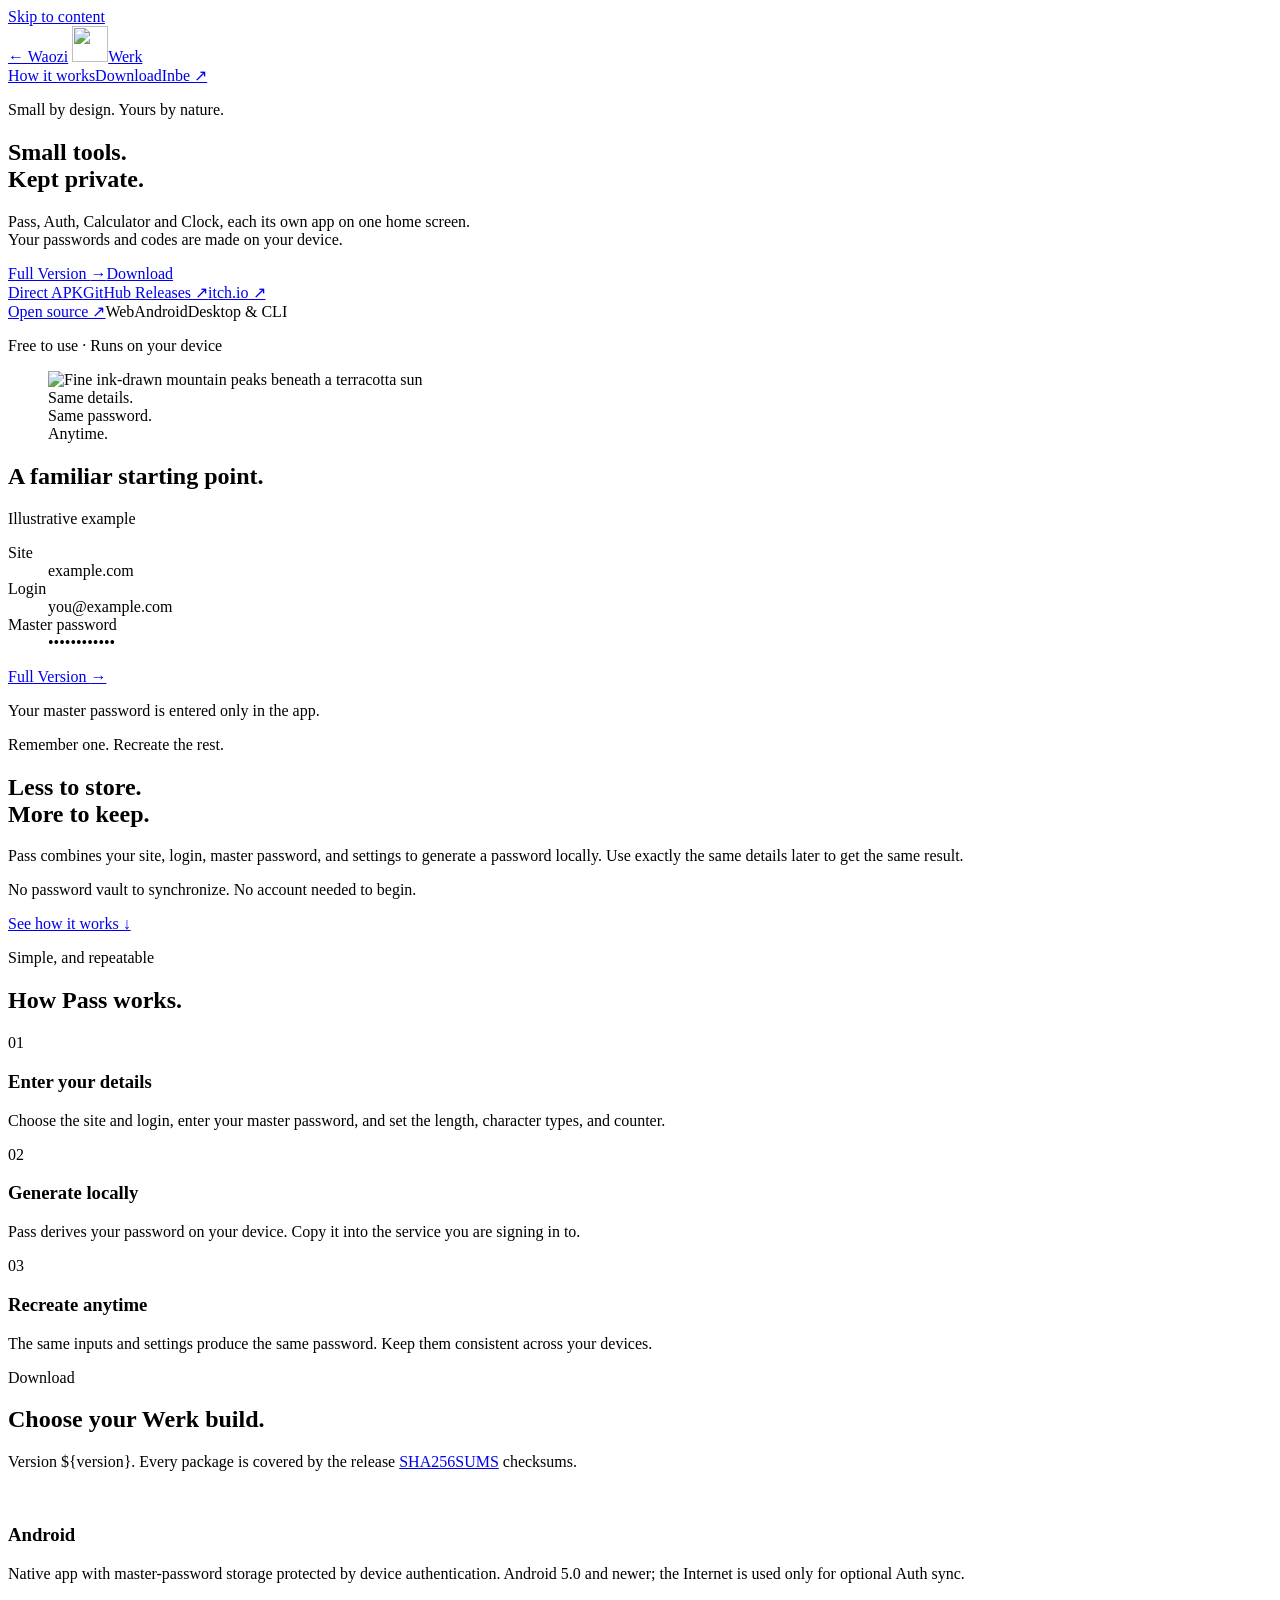
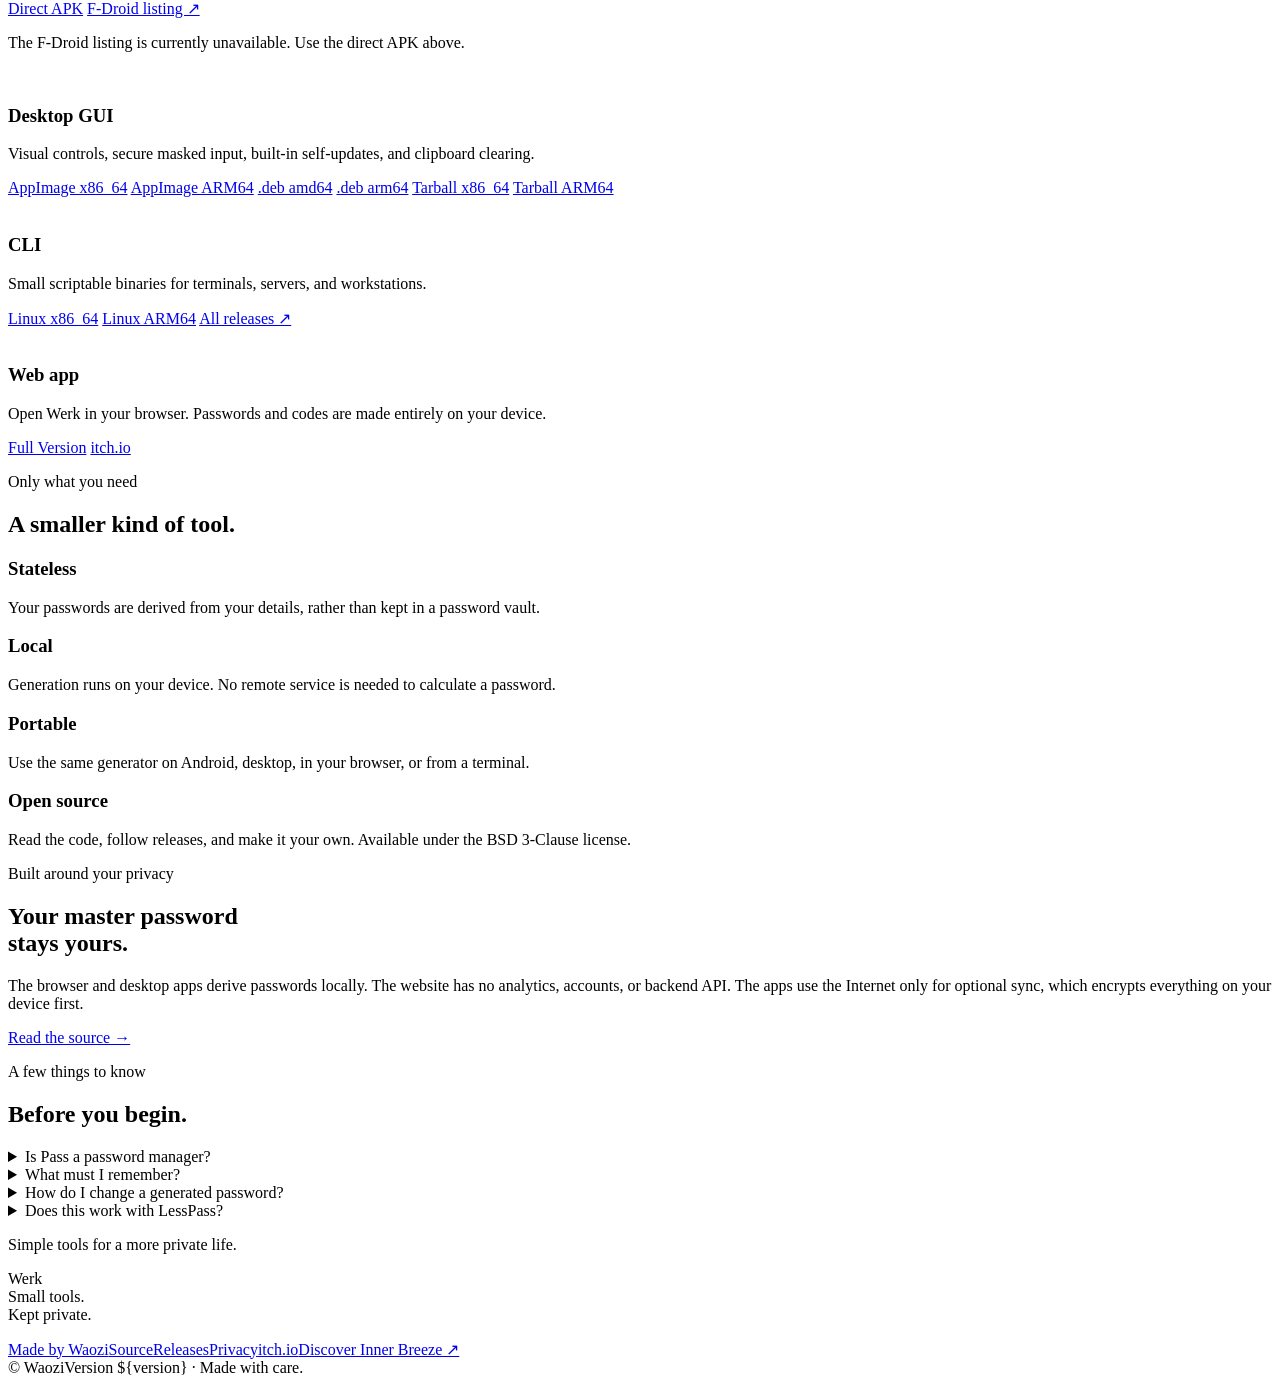
==== web/site/index.html @ 4ecabd56 "Rename Werkzeug to Werk The app, its window and launcher, packages, release files, website, store li" ====
<!doctype html>
<html lang="en">
<head>
  <meta charset="utf-8">
  <meta name="viewport" content="width=device-width,initial-scale=1">
  <title>Werk — Small private tools</title>
  <meta name="description" content="Small private tools in one app: Pass recreates your passwords without a vault, Auth shows your two-factor codes, and Calculator and Clock cover the rest. Free, open source, and available for web, Android, and desktop.">
  <link rel="canonical" href="https://pass.waozi.xyz/">
  <meta property="og:type" content="website">
  <meta property="og:url" content="https://pass.waozi.xyz/">
  <meta property="og:site_name" content="Werk">
  <meta property="og:title" content="Werk — Small private tools">
  <meta property="og:description" content="Passwords, two-factor codes, a calculator and a clock. Small private tools that run on your device.">
  <meta property="og:image" content="https://pass.waozi.xyz/images/social.png">
  <meta property="og:image:width" content="1536">
  <meta property="og:image:height" content="1024">
  <meta property="og:image:alt" content="Werk purple asterisk and keyhole logo.">
  <meta name="twitter:card" content="summary_large_image">
  <meta name="twitter:title" content="Werk — Small private tools">
  <meta name="twitter:description" content="Passwords, two-factor codes, a calculator and a clock, on your device.">
  <meta name="twitter:image" content="https://pass.waozi.xyz/images/social.png">
  <meta name="theme-color" content="#f7f3eb">
  <link rel="manifest" href="/manifest.webmanifest">
  <link rel="icon" type="image/png" sizes="32x32" href="/icons/favicon-32.png">
  <link rel="apple-touch-icon" href="/icons/apple-touch-icon.png">
  <link rel="stylesheet" href="/styles.css">
</head>
<body>
  <a class="skip-link" href="#main-content">Skip to content</a>
  <header class="site-header">
    <a class="site-return" href="https://waozi.xyz/#apps">← Waozi</a>
    <a class="brand" href="/" aria-label="Werk home"><img class="pass-logo" src="/icons/icon-192.png" width="36" height="36" alt="">Werk</a>
    <nav class="site-nav" aria-label="Main navigation"><a href="#how-it-works">How it works</a><a href="#downloads">Download</a><a href="https://inbe.waozi.xyz">Inbe ↗</a></nav>
  </header>
  <main class="container" id="main-content">
    <section class="hero" aria-labelledby="hero-title">
      <div class="hero-copy">
        <p class="eyebrow">Small by design. Yours by nature.</p>
        <h1 id="hero-title">Small tools.<br>Kept private.</h1>
        <p class="hero-lede">Pass, Auth, Calculator and Clock, each its own app on one home screen.<br>Your passwords and codes are made on your device.</p>
        <div class="actions"><a class="button button-primary" href="/app/">Full Version <span aria-hidden="true">→</span></a><a class="button" href="#downloads">Download</a></div>
        <nav class="download-shortcuts" aria-label="Get Werk"><a class="text-link" href="/downloads/pass-android.apk">Direct APK</a><a class="text-link" href="https://github.com/waozixyz/werk/releases">GitHub Releases ↗</a><a class="text-link" href="https://waozi.itch.io/werk">itch.io ↗</a></nav>
        <div class="platforms"><a class="source" href="https://github.com/waozixyz/werk">Open source ↗</a><span>Web</span><span>Android</span><span>Desktop &amp; CLI</span></div>
        <p class="small-note">Free to use · Runs on your device</p>
      </div>
      <figure class="hero-art"><img src="/images/mountain.webp" width="1536" height="1024" alt="Fine ink-drawn mountain peaks beneath a terracotta sun" fetchpriority="high"><figcaption>Same details.<br>Same password.<br>Anytime.</figcaption></figure>
    </section>
    <section class="generator-intro" aria-labelledby="generator-title">
      <div class="generator-example">
        <div class="example-heading"><h2 id="generator-title">A familiar starting point.</h2><span>Illustrative example</span></div>
        <dl class="example-fields"><div><dt>Site</dt><dd>example.com</dd></div><div><dt>Login</dt><dd>you@example.com</dd></div><div><dt>Master password</dt><dd><span aria-label="Masked master password">••••••••••••</span></dd></div></dl>
        <a class="button button-primary" href="/app/?app=pass">Full Version <span aria-hidden="true">→</span></a>
        <p class="example-note">Your master password is entered only in the app.</p>
      </div>
      <div class="generator-aside"><p class="eyebrow">Remember one. Recreate the rest.</p><h2>Less to store.<br>More to keep.</h2><p>Pass combines your site, login, master password, and settings to generate a password locally. Use exactly the same details later to get the same result.</p><p>No password vault to synchronize. No account needed to begin.</p><a class="text-link" href="#how-it-works">See how it works ↓</a></div>
    </section>
    <section class="how-it-works section" id="how-it-works" aria-labelledby="how-title">
      <div class="section-heading"><p class="eyebrow">Simple, and repeatable</p><h2 id="how-title">How Pass works.</h2></div>
      <div class="three-columns"><article><p class="number">01</p><h3>Enter your details</h3><p>Choose the site and login, enter your master password, and set the length, character types, and counter.</p></article><article><p class="number">02</p><h3>Generate locally</h3><p>Pass derives your password on your device. Copy it into the service you are signing in to.</p></article><article><p class="number">03</p><h3>Recreate anytime</h3><p>The same inputs and settings produce the same password. Keep them consistent across your devices.</p></article></div>
    </section>
    <section class="downloads-section section" id="downloads" aria-labelledby="downloads-title">
      <div class="section-heading">
        <p class="section-eyebrow"><span class="dot"></span>Download</p>
        <h2 id="downloads-title">Choose your Werk build.</h2>
        <p>Version ${version}. Every package is covered by the release <a href="https://github.com/waozixyz/werk/releases/latest/download/SHA256SUMS">SHA256SUMS</a> checksums.</p>
      </div>
      <div class="downloads-board">
        <article class="download-platform">
          <div class="download-platform-icon"><img src="/icons/droid.png" alt=""></div>
          <div class="download-platform-body">
            <h3>Android</h3>
            <p>Native app with master-password storage protected by device authentication. Android 5.0 and newer; the Internet is used only for optional Auth sync.</p>
            <nav class="download-pills" aria-label="Android downloads">
              <a class="is-primary" href="/downloads/pass-android.apk">Direct APK</a>
              <a href="https://f-droid.org/packages/xyz.waozi.pass/">F-Droid listing ↗</a>
            </nav>
            <p class="distribution-note">The F-Droid listing is currently unavailable. Use the direct APK above.</p>
          </div>
        </article>
        <article class="download-platform">
          <div class="download-platform-icon"><img src="/icons/display.png" alt=""></div>
          <div class="download-platform-body">
            <h3>Desktop GUI</h3>
            <p>Visual controls, secure masked input, built-in self-updates, and clipboard clearing.</p>
            <nav class="download-pills" aria-label="Desktop downloads">
              <a class="is-primary" href="https://github.com/waozixyz/werk/releases/latest/download/werk-${version}-x86_64.AppImage">AppImage x86_64</a>
              <a href="https://github.com/waozixyz/werk/releases/latest/download/werk-${version}-aarch64.AppImage">AppImage ARM64</a>
              <a href="https://github.com/waozixyz/werk/releases/latest/download/werk_${version}_amd64.deb">.deb amd64</a>
              <a href="https://github.com/waozixyz/werk/releases/latest/download/werk_${version}_arm64.deb">.deb arm64</a>
              <a href="/downloads/pass-gui-linux-amd64.tar.gz">Tarball x86_64</a>
              <a href="/downloads/pass-gui-linux-arm64.tar.gz">Tarball ARM64</a>
            </nav>
          </div>
        </article>
        <article class="download-platform">
          <div class="download-platform-icon"><img src="/icons/cli.png" alt=""></div>
          <div class="download-platform-body">
            <h3>CLI</h3>
            <p>Small scriptable binaries for terminals, servers, and workstations.</p>
            <nav class="download-pills" aria-label="CLI downloads">
              <a class="is-primary" href="/downloads/pass-cli-linux-amd64.tar.gz">Linux x86_64</a>
              <a href="/downloads/pass-cli-linux-arm64.tar.gz">Linux ARM64</a>
              <a href="https://github.com/waozixyz/werk/releases">All releases ↗</a>
            </nav>
          </div>
        </article>
        <article class="download-platform">
          <div class="download-platform-icon"><img src="/icons/wasm.png" alt=""></div>
          <div class="download-platform-body">
            <h3>Web app</h3>
            <p>Open Werk in your browser. Passwords and codes are made entirely on your device.</p>
            <nav class="download-pills" aria-label="Web app links">
              <a class="is-primary" href="/app/">Full Version</a>
              <a href="https://waozi.itch.io/werk" target="_blank" rel="noopener">itch.io</a>
            </nav>
          </div>
        </article>
      </div>
    </section>

    <section class="features-section section" id="features" aria-labelledby="features-title">
      <div class="section-heading"><p class="eyebrow">Only what you need</p><h2 id="features-title">A smaller kind of tool.</h2></div>
      <div class="features-grid"><article><h3>Stateless</h3><p>Your passwords are derived from your details, rather than kept in a password vault.</p></article><article><h3>Local</h3><p>Generation runs on your device. No remote service is needed to calculate a password.</p></article><article><h3>Portable</h3><p>Use the same generator on Android, desktop, in your browser, or from a terminal.</p></article><article><h3>Open source</h3><p>Read the code, follow releases, and make it your own. Available under the BSD 3-Clause license.</p></article></div>
    </section>
    <section class="privacy-section section" id="privacy" aria-labelledby="privacy-title"><div><p class="eyebrow">Built around your privacy</p><h2 id="privacy-title">Your master password<br>stays yours.</h2></div><div><p>The browser and desktop apps derive passwords locally. The website has no analytics, accounts, or backend API. The apps use the Internet only for optional sync, which encrypts everything on your device first.</p><a class="text-link" href="https://github.com/waozixyz/werk">Read the source →</a></div></section>
    <section class="questions section" aria-labelledby="questions-title"><div class="section-heading"><p class="eyebrow">A few things to know</p><h2 id="questions-title">Before you begin.</h2></div>
      <details><summary>Is Pass a password manager?</summary><p>Pass is a stateless generator. It recreates a password from your inputs instead of storing a vault of passwords. App profiles can help you remember site settings; they are separate from password generation.</p></details>
      <details><summary>What must I remember?</summary><p>Your master password and the exact site, login, and generation settings. A change to any input changes the output. There is no master-password reset service.</p></details>
      <details><summary>How do I change a generated password?</summary><p>Increase the counter in the app, then change the password at the service too. Keep the new counter with your other site settings so you can recreate that password later.</p></details>
      <details><summary>Does this work with LessPass?</summary><p>Pass is an independent implementation of the LessPass generation algorithm. Matching inputs and compatible settings produce the same result. Pass is not affiliated with or endorsed by the LessPass project.</p></details>
    </section>
  </main>
  <footer class="site-footer container"><div class="footer-top"><p class="footer-quote">Simple tools for a more private life.</p><p class="footer-about">Werk<br>Small tools.<br>Kept private.</p></div><nav class="footer-links" aria-label="More information"><a href="https://waozi.xyz">Made by Waozi</a><a href="https://github.com/waozixyz/werk">Source</a><a href="https://github.com/waozixyz/werk/releases">Releases</a><a href="#privacy">Privacy</a><a href="https://waozi.itch.io/werk">itch.io</a><a href="https://inbe.waozi.xyz">Discover Inner Breeze ↗</a></nav><div class="footer-bottom"><span>© Waozi</span><span>Version ${version} · Made with care.</span></div></footer>
</body>
</html>
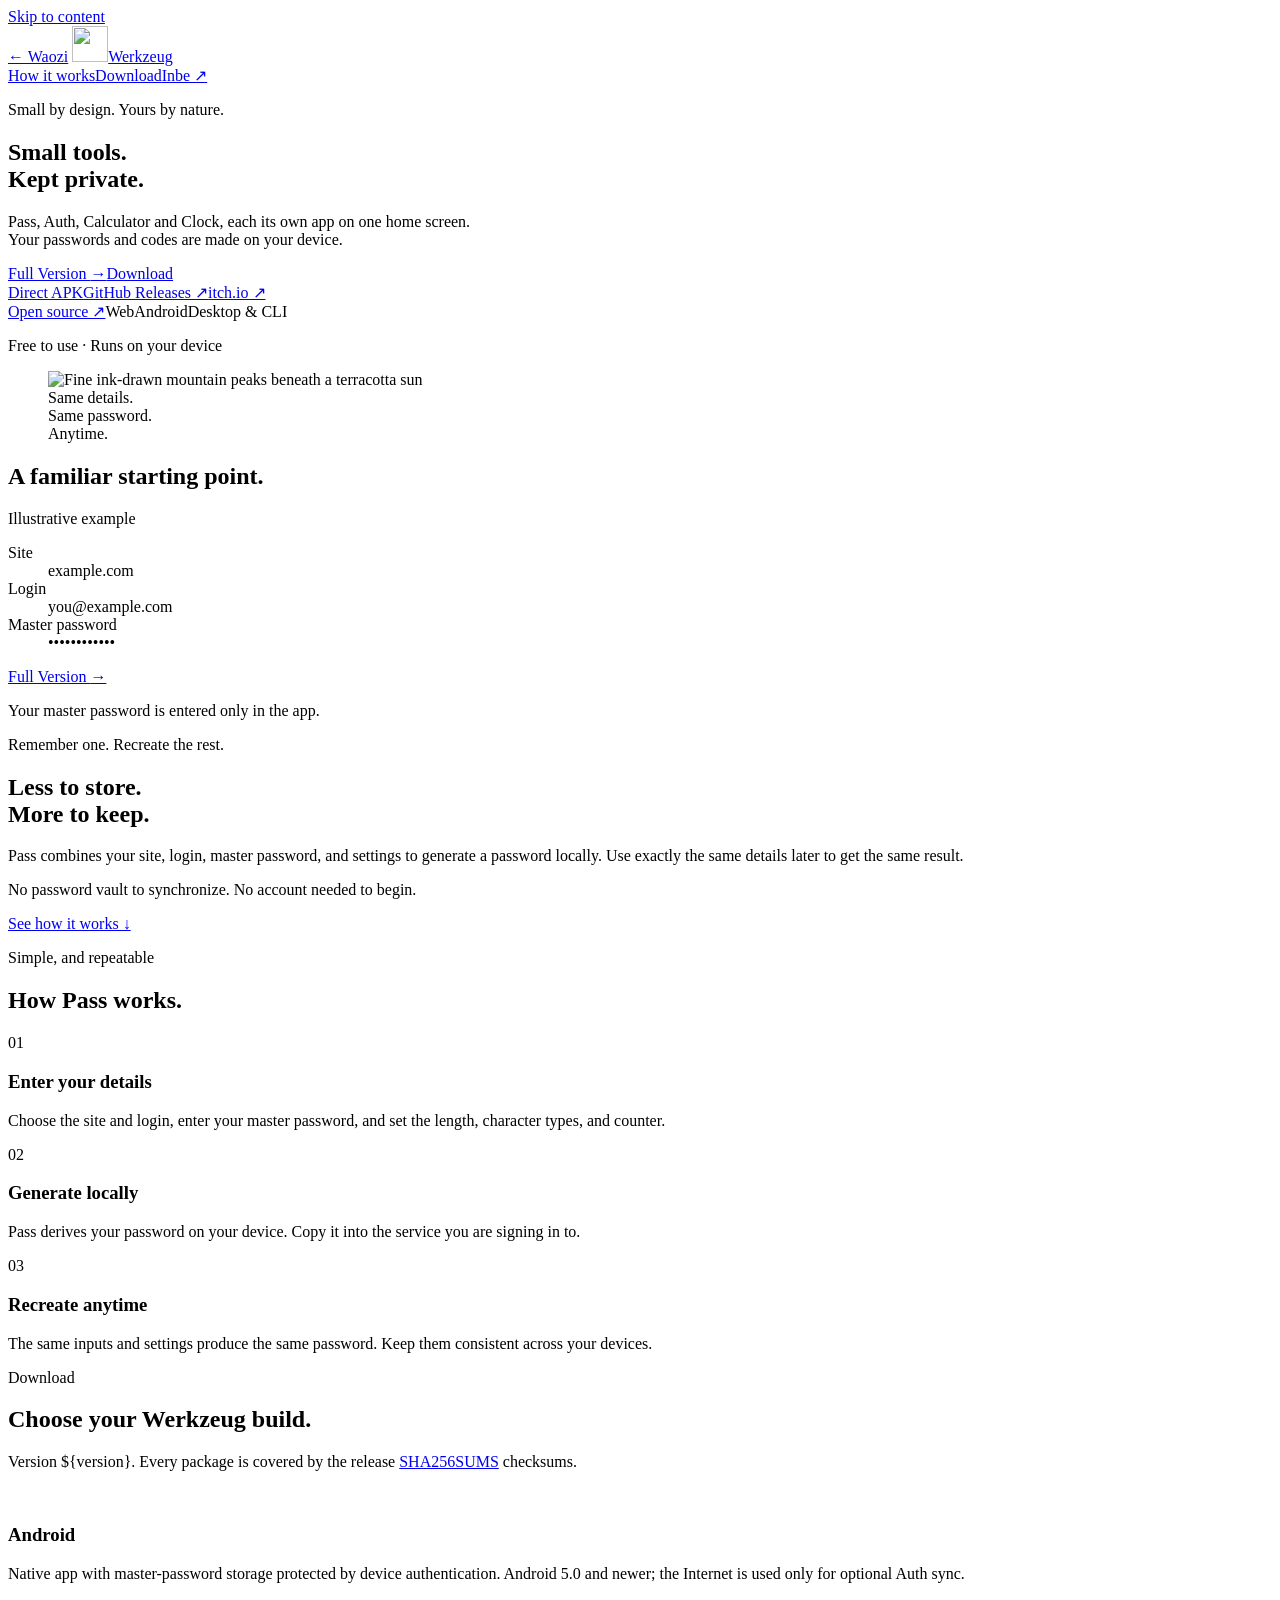
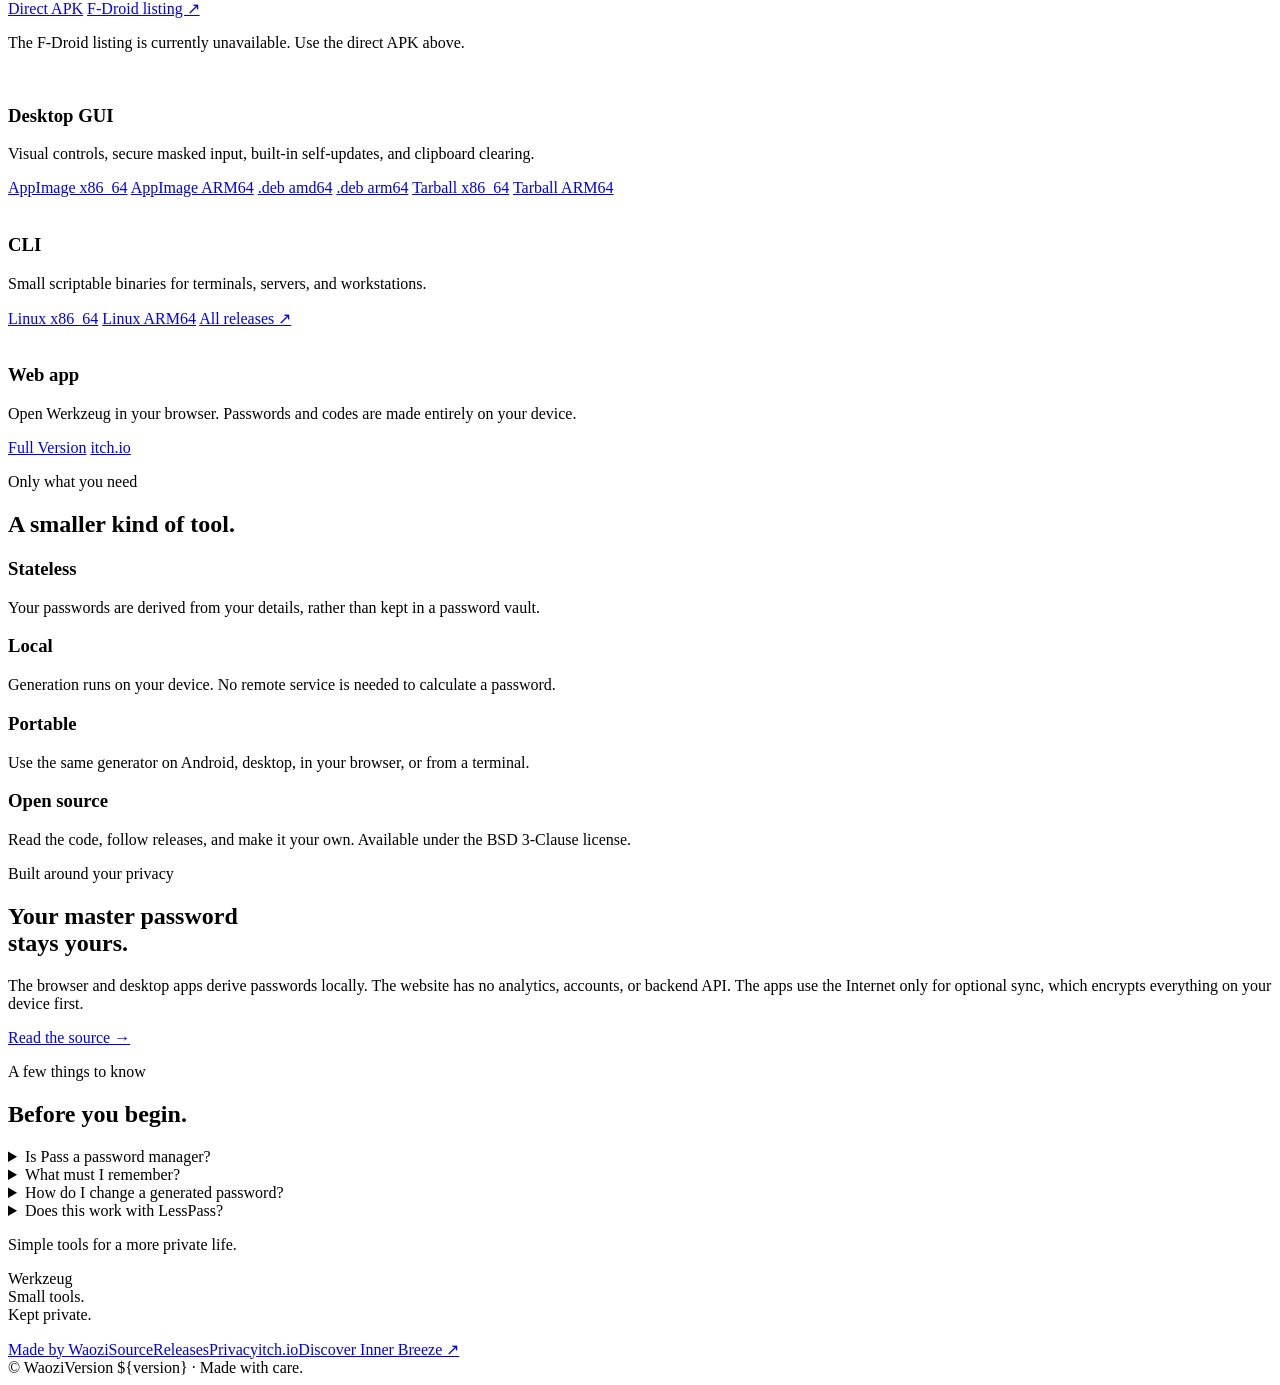
==== commit d54c5c5b: "Keep the Werkzeug name, add its wrench logo and move to werk.waozi.xyz Werkzeug stays the app's name" ====
--- a/web/site/index.html
+++ b/web/site/index.html
@@ -3,22 +3,22 @@
 <head>
   <meta charset="utf-8">
   <meta name="viewport" content="width=device-width,initial-scale=1">
-  <title>Werk — Small private tools</title>
+  <title>Werkzeug — Small private tools</title>
   <meta name="description" content="Small private tools in one app: Pass recreates your passwords without a vault, Auth shows your two-factor codes, and Calculator and Clock cover the rest. Free, open source, and available for web, Android, and desktop.">
-  <link rel="canonical" href="https://pass.waozi.xyz/">
+  <link rel="canonical" href="https://werk.waozi.xyz/">
   <meta property="og:type" content="website">
-  <meta property="og:url" content="https://pass.waozi.xyz/">
-  <meta property="og:site_name" content="Werk">
-  <meta property="og:title" content="Werk — Small private tools">
+  <meta property="og:url" content="https://werk.waozi.xyz/">
+  <meta property="og:site_name" content="Werkzeug">
+  <meta property="og:title" content="Werkzeug — Small private tools">
   <meta property="og:description" content="Passwords, two-factor codes, a calculator and a clock. Small private tools that run on your device.">
-  <meta property="og:image" content="https://pass.waozi.xyz/images/social.png">
+  <meta property="og:image" content="https://werk.waozi.xyz/images/social.png">
   <meta property="og:image:width" content="1536">
   <meta property="og:image:height" content="1024">
-  <meta property="og:image:alt" content="Werk purple asterisk and keyhole logo.">
+  <meta property="og:image:alt" content="Werkzeug logo: a purple wrench with a keyhole.">
   <meta name="twitter:card" content="summary_large_image">
-  <meta name="twitter:title" content="Werk — Small private tools">
+  <meta name="twitter:title" content="Werkzeug — Small private tools">
   <meta name="twitter:description" content="Passwords, two-factor codes, a calculator and a clock, on your device.">
-  <meta name="twitter:image" content="https://pass.waozi.xyz/images/social.png">
+  <meta name="twitter:image" content="https://werk.waozi.xyz/images/social.png">
   <meta name="theme-color" content="#f7f3eb">
   <link rel="manifest" href="/manifest.webmanifest">
   <link rel="icon" type="image/png" sizes="32x32" href="/icons/favicon-32.png">
@@ -29,7 +29,7 @@
   <a class="skip-link" href="#main-content">Skip to content</a>
   <header class="site-header">
     <a class="site-return" href="https://waozi.xyz/#apps">← Waozi</a>
-    <a class="brand" href="/" aria-label="Werk home"><img class="pass-logo" src="/icons/icon-192.png" width="36" height="36" alt="">Werk</a>
+    <a class="brand" href="/" aria-label="Werkzeug home"><img class="pass-logo" src="/icons/icon-192.png" width="36" height="36" alt="">Werkzeug</a>
     <nav class="site-nav" aria-label="Main navigation"><a href="#how-it-works">How it works</a><a href="#downloads">Download</a><a href="https://inbe.waozi.xyz">Inbe ↗</a></nav>
   </header>
   <main class="container" id="main-content">
@@ -39,7 +39,7 @@
         <h1 id="hero-title">Small tools.<br>Kept private.</h1>
         <p class="hero-lede">Pass, Auth, Calculator and Clock, each its own app on one home screen.<br>Your passwords and codes are made on your device.</p>
         <div class="actions"><a class="button button-primary" href="/app/">Full Version <span aria-hidden="true">→</span></a><a class="button" href="#downloads">Download</a></div>
-        <nav class="download-shortcuts" aria-label="Get Werk"><a class="text-link" href="/downloads/pass-android.apk">Direct APK</a><a class="text-link" href="https://github.com/waozixyz/werk/releases">GitHub Releases ↗</a><a class="text-link" href="https://waozi.itch.io/werk">itch.io ↗</a></nav>
+        <nav class="download-shortcuts" aria-label="Get Werkzeug"><a class="text-link" href="/downloads/pass-android.apk">Direct APK</a><a class="text-link" href="https://github.com/waozixyz/werk/releases">GitHub Releases ↗</a><a class="text-link" href="https://waozi.itch.io/werk">itch.io ↗</a></nav>
         <div class="platforms"><a class="source" href="https://github.com/waozixyz/werk">Open source ↗</a><span>Web</span><span>Android</span><span>Desktop &amp; CLI</span></div>
         <p class="small-note">Free to use · Runs on your device</p>
       </div>
@@ -61,7 +61,7 @@
     <section class="downloads-section section" id="downloads" aria-labelledby="downloads-title">
       <div class="section-heading">
         <p class="section-eyebrow"><span class="dot"></span>Download</p>
-        <h2 id="downloads-title">Choose your Werk build.</h2>
+        <h2 id="downloads-title">Choose your Werkzeug build.</h2>
         <p>Version ${version}. Every package is covered by the release <a href="https://github.com/waozixyz/werk/releases/latest/download/SHA256SUMS">SHA256SUMS</a> checksums.</p>
       </div>
       <div class="downloads-board">
@@ -108,7 +108,7 @@
           <div class="download-platform-icon"><img src="/icons/wasm.png" alt=""></div>
           <div class="download-platform-body">
             <h3>Web app</h3>
-            <p>Open Werk in your browser. Passwords and codes are made entirely on your device.</p>
+            <p>Open Werkzeug in your browser. Passwords and codes are made entirely on your device.</p>
             <nav class="download-pills" aria-label="Web app links">
               <a class="is-primary" href="/app/">Full Version</a>
               <a href="https://waozi.itch.io/werk" target="_blank" rel="noopener">itch.io</a>
@@ -130,6 +130,6 @@
       <details><summary>Does this work with LessPass?</summary><p>Pass is an independent implementation of the LessPass generation algorithm. Matching inputs and compatible settings produce the same result. Pass is not affiliated with or endorsed by the LessPass project.</p></details>
     </section>
   </main>
-  <footer class="site-footer container"><div class="footer-top"><p class="footer-quote">Simple tools for a more private life.</p><p class="footer-about">Werk<br>Small tools.<br>Kept private.</p></div><nav class="footer-links" aria-label="More information"><a href="https://waozi.xyz">Made by Waozi</a><a href="https://github.com/waozixyz/werk">Source</a><a href="https://github.com/waozixyz/werk/releases">Releases</a><a href="#privacy">Privacy</a><a href="https://waozi.itch.io/werk">itch.io</a><a href="https://inbe.waozi.xyz">Discover Inner Breeze ↗</a></nav><div class="footer-bottom"><span>© Waozi</span><span>Version ${version} · Made with care.</span></div></footer>
+  <footer class="site-footer container"><div class="footer-top"><p class="footer-quote">Simple tools for a more private life.</p><p class="footer-about">Werkzeug<br>Small tools.<br>Kept private.</p></div><nav class="footer-links" aria-label="More information"><a href="https://waozi.xyz">Made by Waozi</a><a href="https://github.com/waozixyz/werk">Source</a><a href="https://github.com/waozixyz/werk/releases">Releases</a><a href="#privacy">Privacy</a><a href="https://waozi.itch.io/werk">itch.io</a><a href="https://inbe.waozi.xyz">Discover Inner Breeze ↗</a></nav><div class="footer-bottom"><span>© Waozi</span><span>Version ${version} · Made with care.</span></div></footer>
 </body>
 </html>
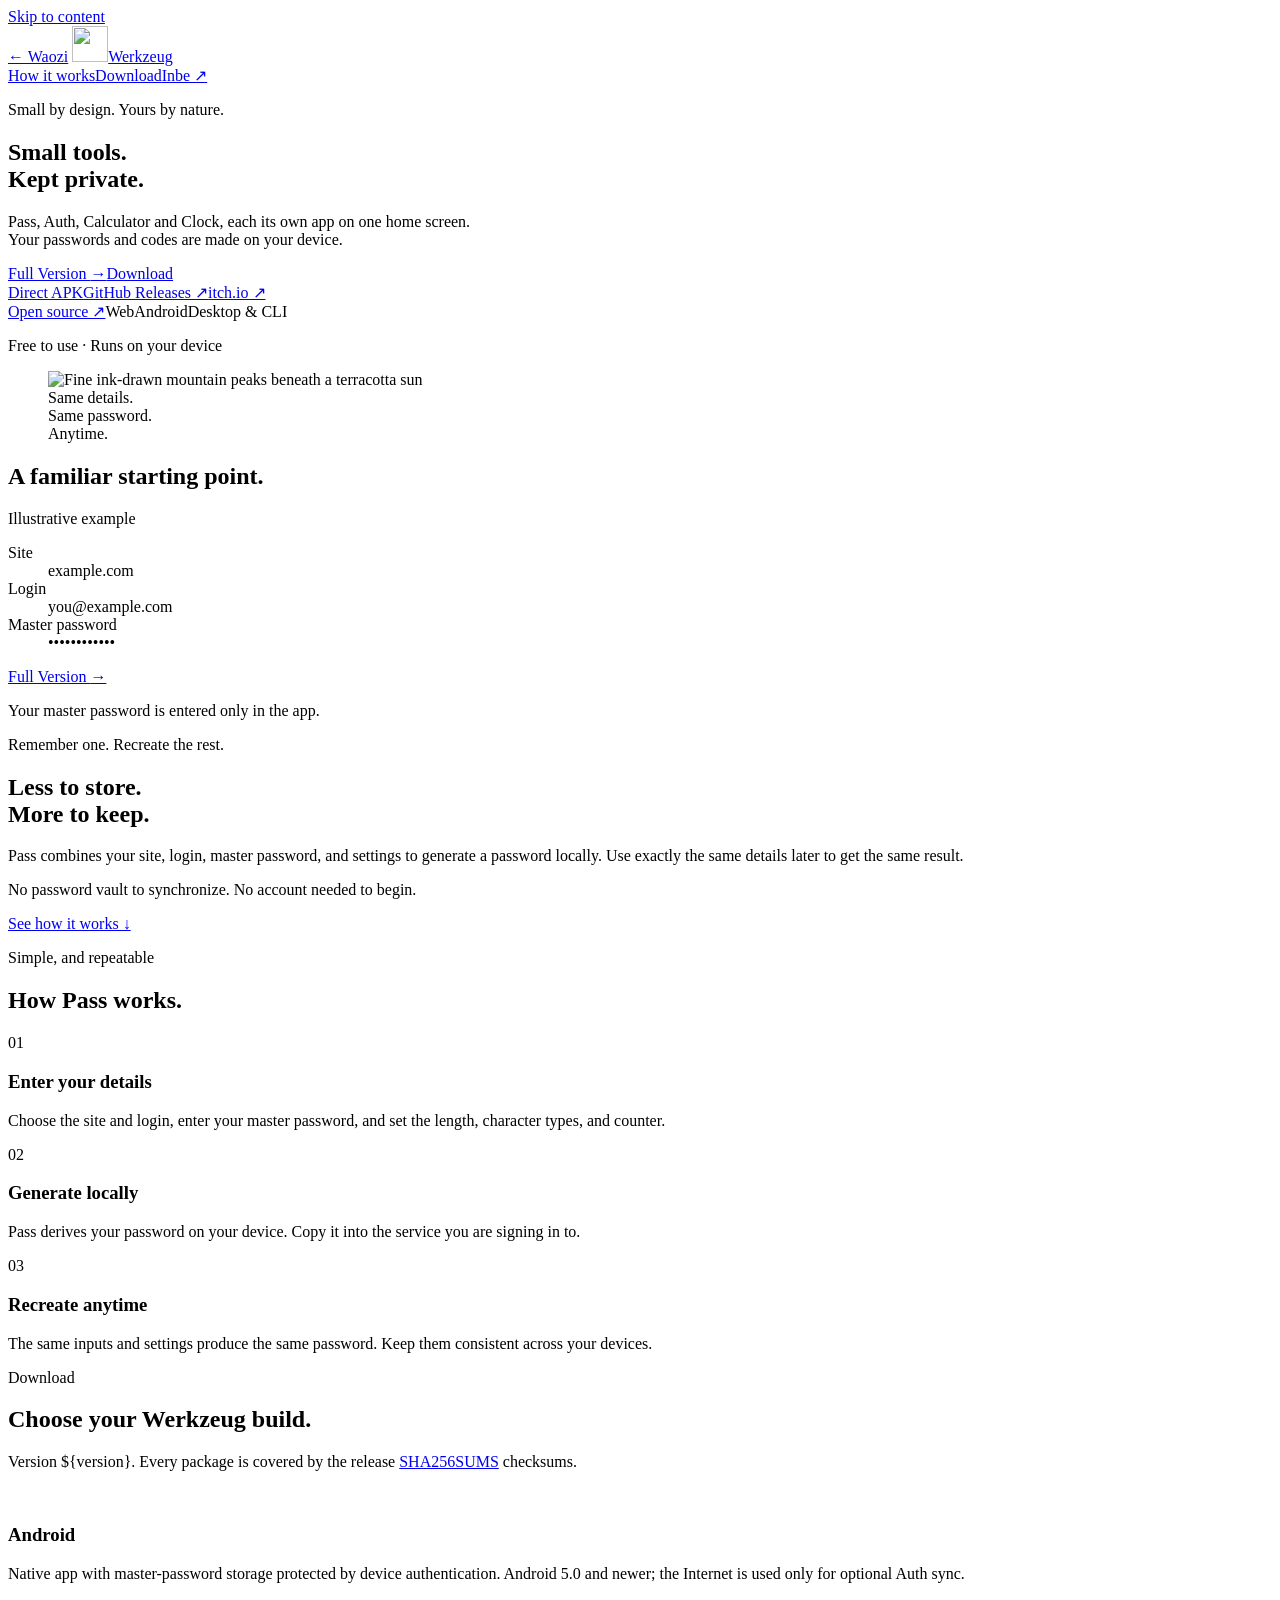
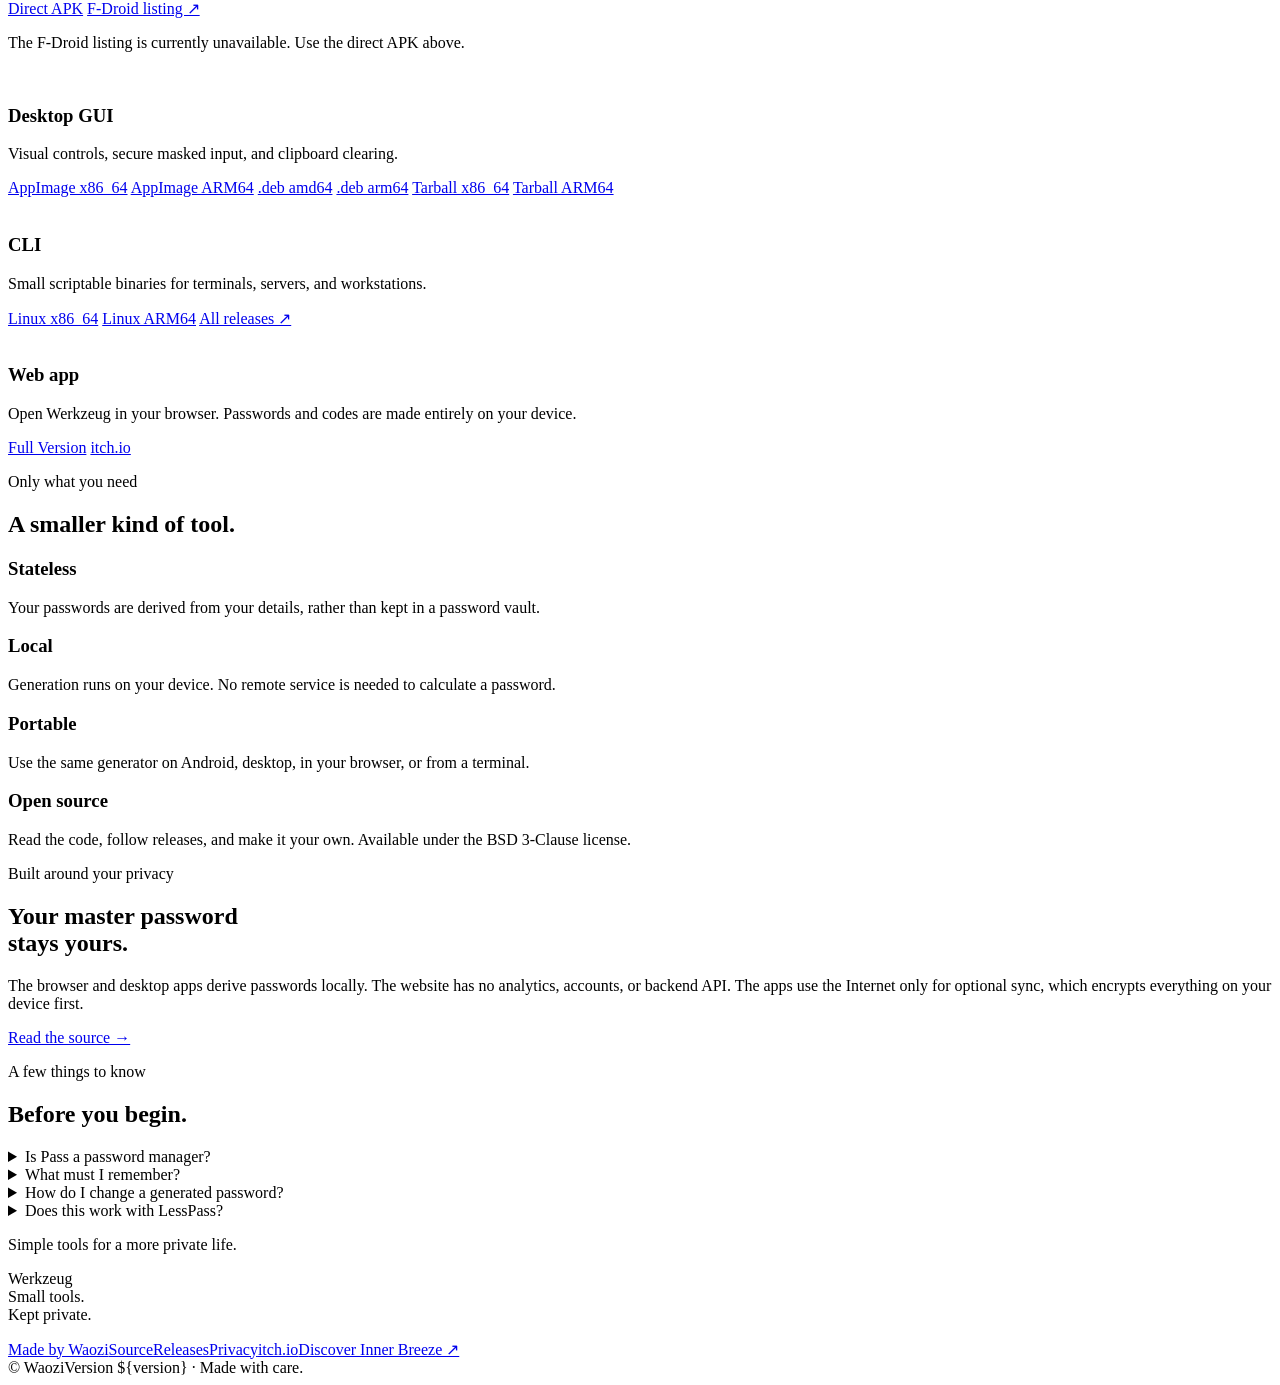
==== commit 9396dfe7: "Apply Werkzeug logo and add optional node settings and mini navigation" ====
--- a/web/site/index.html
+++ b/web/site/index.html
@@ -14,7 +14,7 @@
   <meta property="og:image" content="https://werk.waozi.xyz/images/social.png">
   <meta property="og:image:width" content="1536">
   <meta property="og:image:height" content="1024">
-  <meta property="og:image:alt" content="Werkzeug logo: a purple wrench with a keyhole.">
+  <meta property="og:image:alt" content="Werkzeug logo: a purple modular W with symbols for its private tools.">
   <meta name="twitter:card" content="summary_large_image">
   <meta name="twitter:title" content="Werkzeug — Small private tools">
   <meta name="twitter:description" content="Passwords, two-factor codes, a calculator and a clock, on your device.">
@@ -81,7 +81,7 @@
           <div class="download-platform-icon"><img src="/icons/display.png" alt=""></div>
           <div class="download-platform-body">
             <h3>Desktop GUI</h3>
-            <p>Visual controls, secure masked input, built-in self-updates, and clipboard clearing.</p>
+            <p>Visual controls, secure masked input, and clipboard clearing.</p>
             <nav class="download-pills" aria-label="Desktop downloads">
               <a class="is-primary" href="https://github.com/waozixyz/werk/releases/latest/download/werk-${version}-x86_64.AppImage">AppImage x86_64</a>
               <a href="https://github.com/waozixyz/werk/releases/latest/download/werk-${version}-aarch64.AppImage">AppImage ARM64</a>
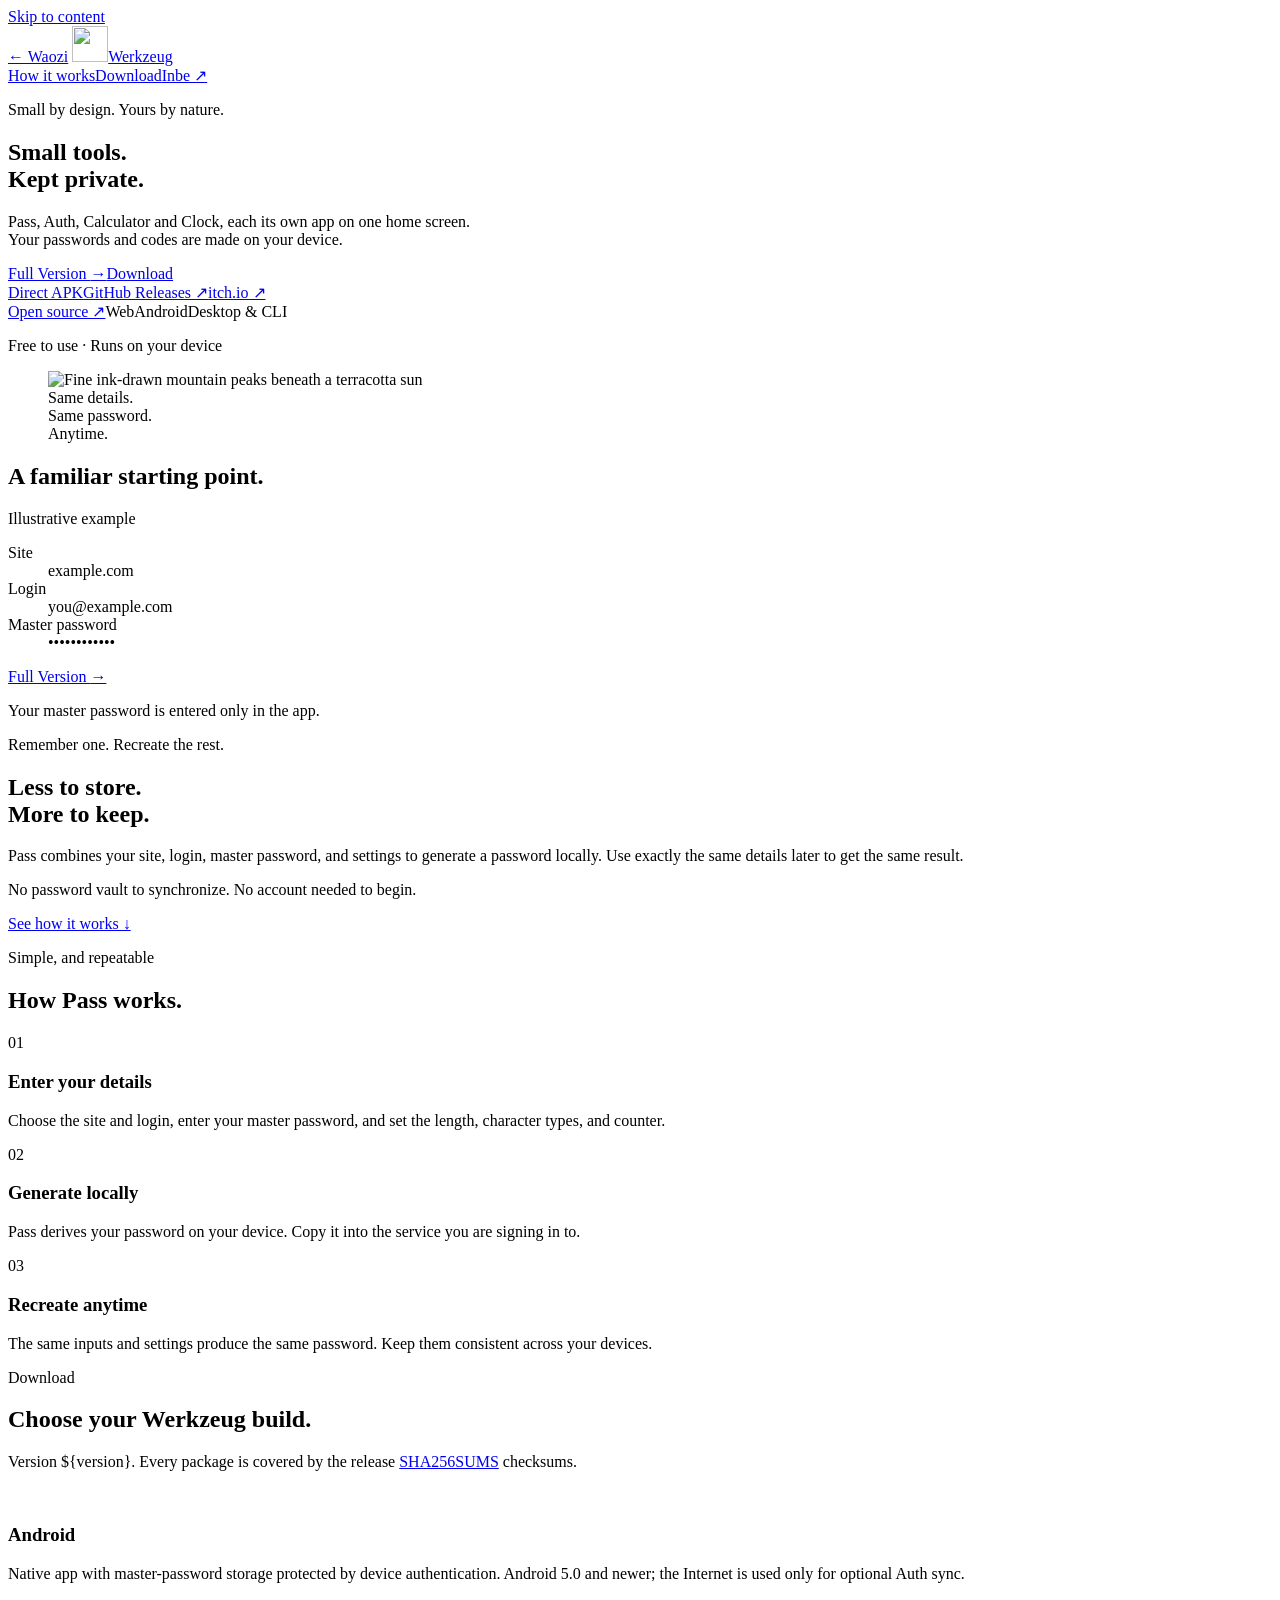
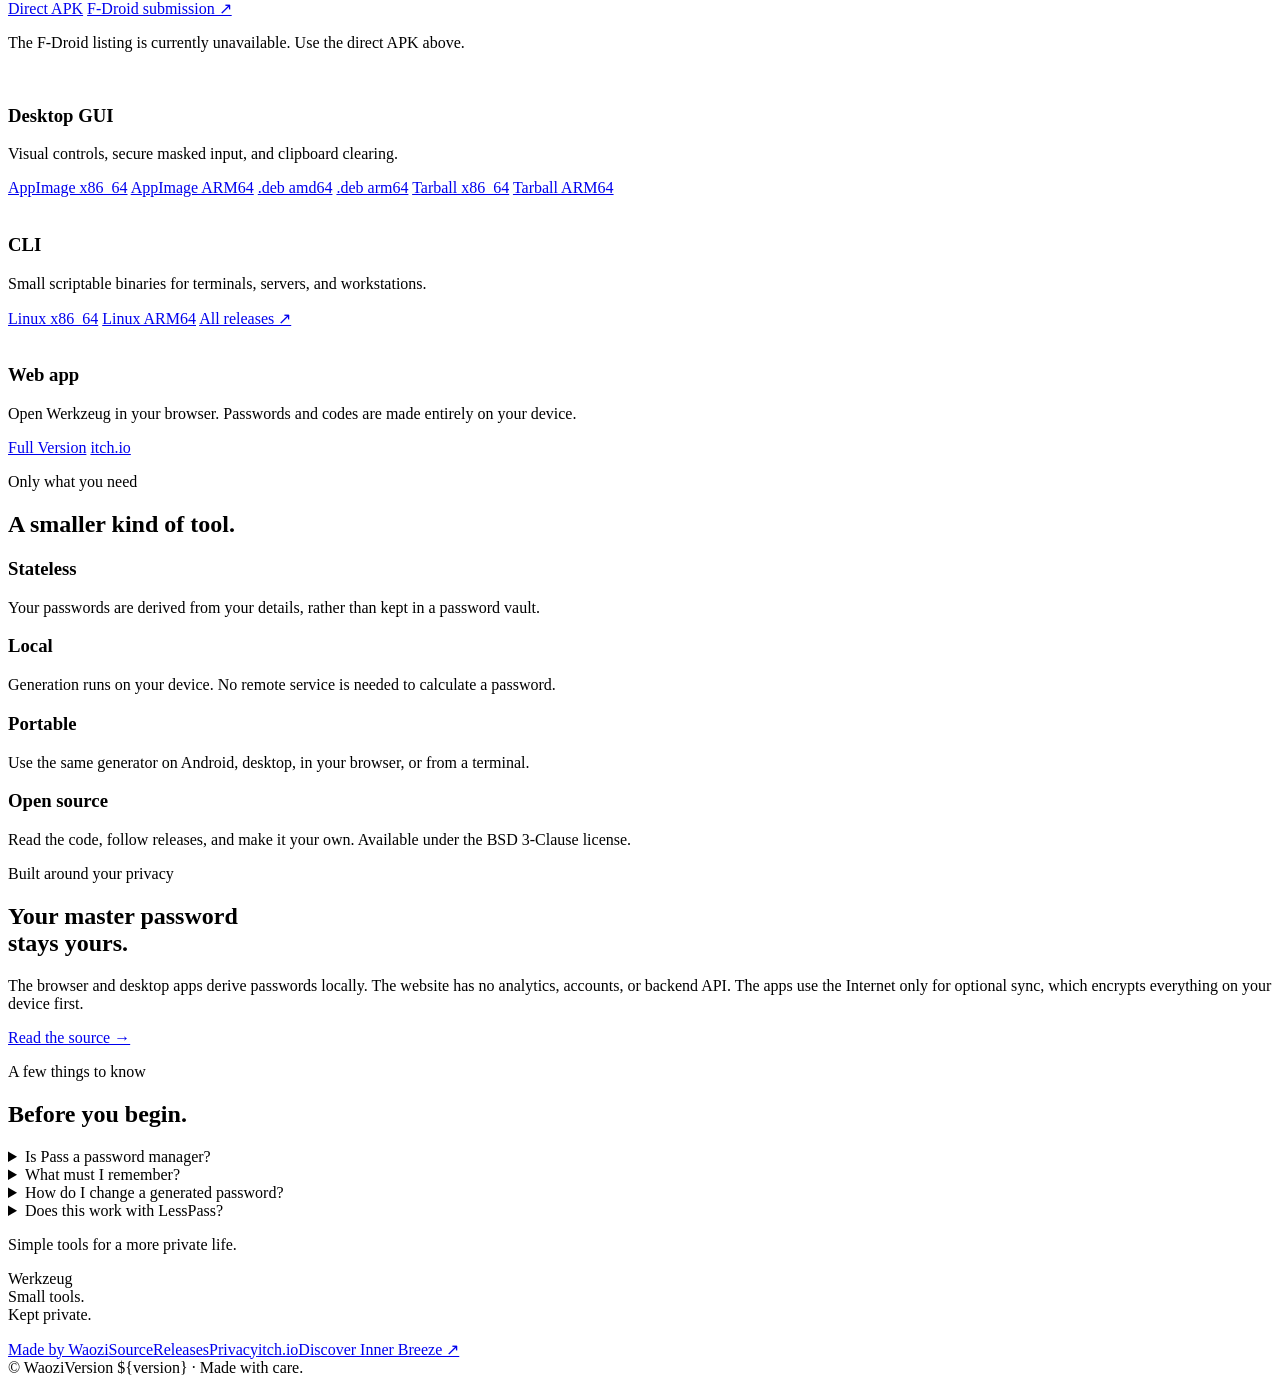
==== commit 26047247: "Prepare the Werkzeug package migration and correct mobile input navigation" ====
--- a/web/site/index.html
+++ b/web/site/index.html
@@ -39,7 +39,7 @@
         <h1 id="hero-title">Small tools.<br>Kept private.</h1>
         <p class="hero-lede">Pass, Auth, Calculator and Clock, each its own app on one home screen.<br>Your passwords and codes are made on your device.</p>
         <div class="actions"><a class="button button-primary" href="/app/">Full Version <span aria-hidden="true">→</span></a><a class="button" href="#downloads">Download</a></div>
-        <nav class="download-shortcuts" aria-label="Get Werkzeug"><a class="text-link" href="/downloads/pass-android.apk">Direct APK</a><a class="text-link" href="https://github.com/waozixyz/werk/releases">GitHub Releases ↗</a><a class="text-link" href="https://waozi.itch.io/werk">itch.io ↗</a></nav>
+        <nav class="download-shortcuts" aria-label="Get Werkzeug"><a class="text-link" href="/downloads/werk-android.apk">Direct APK</a><a class="text-link" href="https://github.com/waozixyz/werk/releases">GitHub Releases ↗</a><a class="text-link" href="https://waozi.itch.io/werk">itch.io ↗</a></nav>
         <div class="platforms"><a class="source" href="https://github.com/waozixyz/werk">Open source ↗</a><span>Web</span><span>Android</span><span>Desktop &amp; CLI</span></div>
         <p class="small-note">Free to use · Runs on your device</p>
       </div>
@@ -71,8 +71,8 @@
             <h3>Android</h3>
             <p>Native app with master-password storage protected by device authentication. Android 5.0 and newer; the Internet is used only for optional Auth sync.</p>
             <nav class="download-pills" aria-label="Android downloads">
-              <a class="is-primary" href="/downloads/pass-android.apk">Direct APK</a>
-              <a href="https://f-droid.org/packages/xyz.waozi.pass/">F-Droid listing ↗</a>
+              <a class="is-primary" href="/downloads/werk-android.apk">Direct APK</a>
+              <a href="https://gitlab.com/fdroid/fdroiddata/-/merge_requests/53912">F-Droid submission ↗</a>
             </nav>
             <p class="distribution-note">The F-Droid listing is currently unavailable. Use the direct APK above.</p>
           </div>
@@ -87,8 +87,8 @@
               <a href="https://github.com/waozixyz/werk/releases/latest/download/werk-${version}-aarch64.AppImage">AppImage ARM64</a>
               <a href="https://github.com/waozixyz/werk/releases/latest/download/werk_${version}_amd64.deb">.deb amd64</a>
               <a href="https://github.com/waozixyz/werk/releases/latest/download/werk_${version}_arm64.deb">.deb arm64</a>
-              <a href="/downloads/pass-gui-linux-amd64.tar.gz">Tarball x86_64</a>
-              <a href="/downloads/pass-gui-linux-arm64.tar.gz">Tarball ARM64</a>
+              <a href="/downloads/werk-linux-amd64.tar.gz">Tarball x86_64</a>
+              <a href="/downloads/werk-linux-arm64.tar.gz">Tarball ARM64</a>
             </nav>
           </div>
         </article>
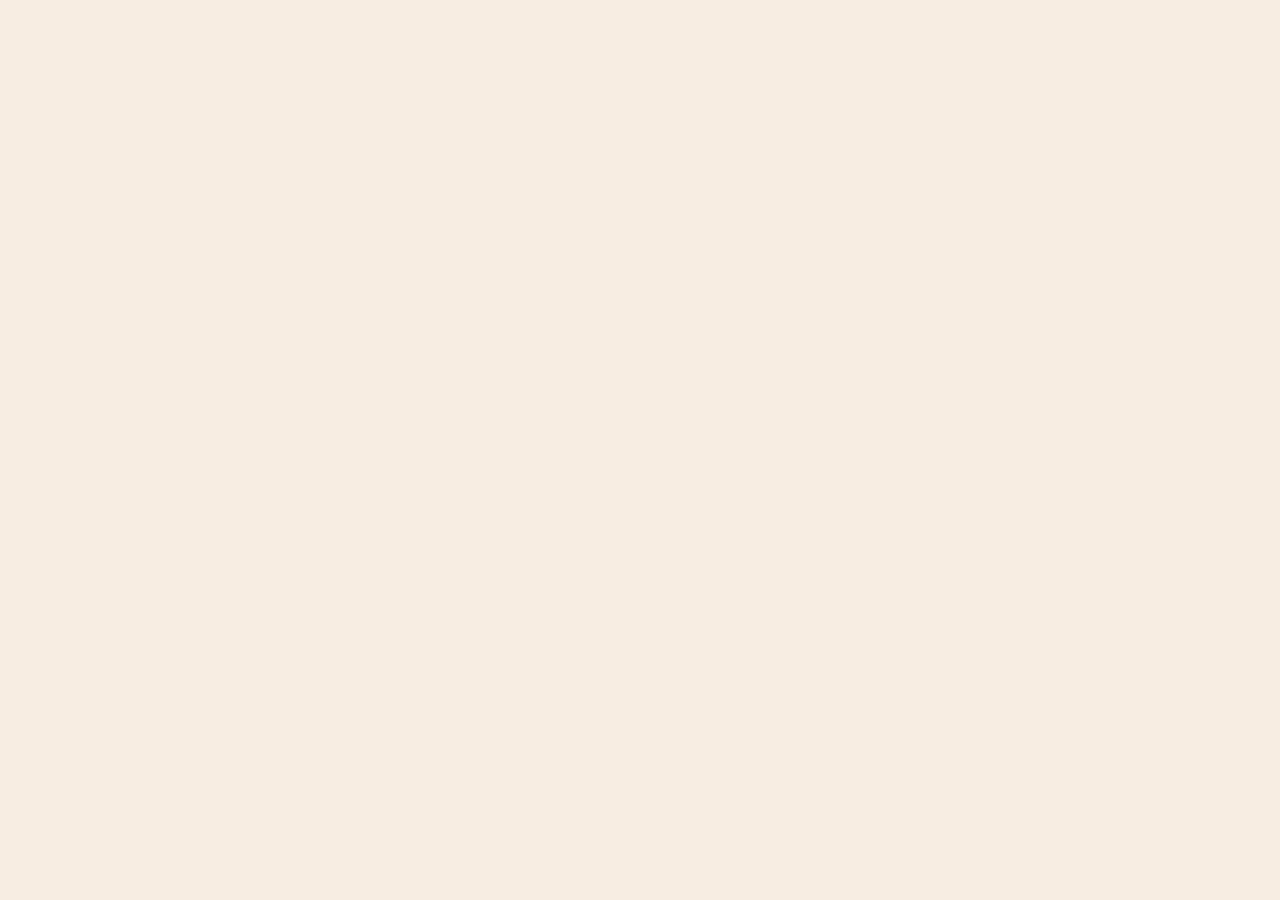
==== commit 4d499720: "Make werk.waozi.xyz the web app itself The site serves Werkzeug at its root instead of a separate la" ====
--- a/web/site/index.html
+++ b/web/site/index.html
@@ -2,134 +2,61 @@
 <html lang="en">
 <head>
   <meta charset="utf-8">
-  <meta name="viewport" content="width=device-width,initial-scale=1">
-  <title>Werkzeug — Small private tools</title>
-  <meta name="description" content="Small private tools in one app: Pass recreates your passwords without a vault, Auth shows your two-factor codes, and Calculator and Clock cover the rest. Free, open source, and available for web, Android, and desktop.">
-  <link rel="canonical" href="https://werk.waozi.xyz/">
-  <meta property="og:type" content="website">
-  <meta property="og:url" content="https://werk.waozi.xyz/">
-  <meta property="og:site_name" content="Werkzeug">
-  <meta property="og:title" content="Werkzeug — Small private tools">
-  <meta property="og:description" content="Passwords, two-factor codes, a calculator and a clock. Small private tools that run on your device.">
-  <meta property="og:image" content="https://werk.waozi.xyz/images/social.png">
-  <meta property="og:image:width" content="1536">
-  <meta property="og:image:height" content="1024">
-  <meta property="og:image:alt" content="Werkzeug logo: a purple modular W with symbols for its private tools.">
-  <meta name="twitter:card" content="summary_large_image">
-  <meta name="twitter:title" content="Werkzeug — Small private tools">
-  <meta name="twitter:description" content="Passwords, two-factor codes, a calculator and a clock, on your device.">
-  <meta name="twitter:image" content="https://werk.waozi.xyz/images/social.png">
-  <meta name="theme-color" content="#f7f3eb">
-  <link rel="manifest" href="/manifest.webmanifest">
+  <meta http-equiv="Content-Type" content="text/html; charset=utf-8">
+  <meta name="viewport" content="width=device-width, initial-scale=1, viewport-fit=cover">
+  <title>Werkzeug</title>
+  <meta name="theme-color" content="#f7ede2">
+  <link rel="manifest" href="manifest.webmanifest">
   <link rel="icon" type="image/png" sizes="32x32" href="/icons/favicon-32.png">
   <link rel="apple-touch-icon" href="/icons/apple-touch-icon.png">
-  <link rel="stylesheet" href="/styles.css">
+  <script>
+    const previewQuery = new URLSearchParams(location.search);
+    if (previewQuery.has('mini') && previewQuery.get('theme') === 'waozi') {
+      document.documentElement.dataset.embedTheme = 'waozi';
+      document.querySelector('meta[name="theme-color"]').content = '#f7f3eb';
+    }
+  </script>
+  <style>
+    html, body {
+      width: 100%;
+      height: 100%;
+      margin: 0;
+      overflow: hidden;
+      background: #f7ede2;
+      color: #4a4038;
+      font-family: ui-monospace, "SFMono-Regular", Menlo, Consolas, monospace;
+    }
+    .canvas-stage, .canvas-frame {
+      position: fixed;
+      inset: 0;
+      width: 100vw;
+      height: 100vh;
+      height: 100dvh;
+      overflow: hidden;
+      background: #f7ede2;
+    }
+    canvas.emscripten {
+      position: absolute;
+      inset: 0;
+      width: 100% !important;
+      height: 100% !important;
+      border: 0;
+      outline: 0;
+      background: #f7ede2;
+    }
+    :root[data-embed-theme="waozi"],
+    :root[data-embed-theme="waozi"] body,
+    :root[data-embed-theme="waozi"] .canvas-stage,
+    :root[data-embed-theme="waozi"] .canvas-frame,
+    :root[data-embed-theme="waozi"] canvas { background: #f7f3eb; color: #202c29; }
+  </style>
 </head>
 <body>
-  <a class="skip-link" href="#main-content">Skip to content</a>
-  <header class="site-header">
-    <a class="site-return" href="https://waozi.xyz/#apps">← Waozi</a>
-    <a class="brand" href="/" aria-label="Werkzeug home"><img class="pass-logo" src="/icons/icon-192.png" width="36" height="36" alt="">Werkzeug</a>
-    <nav class="site-nav" aria-label="Main navigation"><a href="#how-it-works">How it works</a><a href="#downloads">Download</a><a href="https://inbe.waozi.xyz">Inbe ↗</a></nav>
-  </header>
-  <main class="container" id="main-content">
-    <section class="hero" aria-labelledby="hero-title">
-      <div class="hero-copy">
-        <p class="eyebrow">Small by design. Yours by nature.</p>
-        <h1 id="hero-title">Small tools.<br>Kept private.</h1>
-        <p class="hero-lede">Pass, Auth, Calculator and Clock, each its own app on one home screen.<br>Your passwords and codes are made on your device.</p>
-        <div class="actions"><a class="button button-primary" href="/app/">Full Version <span aria-hidden="true">→</span></a><a class="button" href="#downloads">Download</a></div>
-        <nav class="download-shortcuts" aria-label="Get Werkzeug"><a class="text-link" href="/downloads/werk-android.apk">Direct APK</a><a class="text-link" href="https://github.com/waozixyz/werk/releases">GitHub Releases ↗</a><a class="text-link" href="https://waozi.itch.io/werk">itch.io ↗</a></nav>
-        <div class="platforms"><a class="source" href="https://github.com/waozixyz/werk">Open source ↗</a><span>Web</span><span>Android</span><span>Desktop &amp; CLI</span></div>
-        <p class="small-note">Free to use · Runs on your device</p>
-      </div>
-      <figure class="hero-art"><img src="/images/mountain.webp" width="1536" height="1024" alt="Fine ink-drawn mountain peaks beneath a terracotta sun" fetchpriority="high"><figcaption>Same details.<br>Same password.<br>Anytime.</figcaption></figure>
-    </section>
-    <section class="generator-intro" aria-labelledby="generator-title">
-      <div class="generator-example">
-        <div class="example-heading"><h2 id="generator-title">A familiar starting point.</h2><span>Illustrative example</span></div>
-        <dl class="example-fields"><div><dt>Site</dt><dd>example.com</dd></div><div><dt>Login</dt><dd>you@example.com</dd></div><div><dt>Master password</dt><dd><span aria-label="Masked master password">••••••••••••</span></dd></div></dl>
-        <a class="button button-primary" href="/app/?app=pass">Full Version <span aria-hidden="true">→</span></a>
-        <p class="example-note">Your master password is entered only in the app.</p>
-      </div>
-      <div class="generator-aside"><p class="eyebrow">Remember one. Recreate the rest.</p><h2>Less to store.<br>More to keep.</h2><p>Pass combines your site, login, master password, and settings to generate a password locally. Use exactly the same details later to get the same result.</p><p>No password vault to synchronize. No account needed to begin.</p><a class="text-link" href="#how-it-works">See how it works ↓</a></div>
-    </section>
-    <section class="how-it-works section" id="how-it-works" aria-labelledby="how-title">
-      <div class="section-heading"><p class="eyebrow">Simple, and repeatable</p><h2 id="how-title">How Pass works.</h2></div>
-      <div class="three-columns"><article><p class="number">01</p><h3>Enter your details</h3><p>Choose the site and login, enter your master password, and set the length, character types, and counter.</p></article><article><p class="number">02</p><h3>Generate locally</h3><p>Pass derives your password on your device. Copy it into the service you are signing in to.</p></article><article><p class="number">03</p><h3>Recreate anytime</h3><p>The same inputs and settings produce the same password. Keep them consistent across your devices.</p></article></div>
-    </section>
-    <section class="downloads-section section" id="downloads" aria-labelledby="downloads-title">
-      <div class="section-heading">
-        <p class="section-eyebrow"><span class="dot"></span>Download</p>
-        <h2 id="downloads-title">Choose your Werkzeug build.</h2>
-        <p>Version ${version}. Every package is covered by the release <a href="https://github.com/waozixyz/werk/releases/latest/download/SHA256SUMS">SHA256SUMS</a> checksums.</p>
-      </div>
-      <div class="downloads-board">
-        <article class="download-platform">
-          <div class="download-platform-icon"><img src="/icons/droid.png" alt=""></div>
-          <div class="download-platform-body">
-            <h3>Android</h3>
-            <p>Native app with master-password storage protected by device authentication. Android 5.0 and newer; the Internet is used only for optional Auth sync.</p>
-            <nav class="download-pills" aria-label="Android downloads">
-              <a class="is-primary" href="/downloads/werk-android.apk">Direct APK</a>
-              <a href="https://gitlab.com/fdroid/fdroiddata/-/merge_requests/53912">F-Droid submission ↗</a>
-            </nav>
-            <p class="distribution-note">The F-Droid listing is currently unavailable. Use the direct APK above.</p>
-          </div>
-        </article>
-        <article class="download-platform">
-          <div class="download-platform-icon"><img src="/icons/display.png" alt=""></div>
-          <div class="download-platform-body">
-            <h3>Desktop GUI</h3>
-            <p>Visual controls, secure masked input, and clipboard clearing.</p>
-            <nav class="download-pills" aria-label="Desktop downloads">
-              <a class="is-primary" href="https://github.com/waozixyz/werk/releases/latest/download/werk-${version}-x86_64.AppImage">AppImage x86_64</a>
-              <a href="https://github.com/waozixyz/werk/releases/latest/download/werk-${version}-aarch64.AppImage">AppImage ARM64</a>
-              <a href="https://github.com/waozixyz/werk/releases/latest/download/werk_${version}_amd64.deb">.deb amd64</a>
-              <a href="https://github.com/waozixyz/werk/releases/latest/download/werk_${version}_arm64.deb">.deb arm64</a>
-              <a href="/downloads/werk-linux-amd64.tar.gz">Tarball x86_64</a>
-              <a href="/downloads/werk-linux-arm64.tar.gz">Tarball ARM64</a>
-            </nav>
-          </div>
-        </article>
-        <article class="download-platform">
-          <div class="download-platform-icon"><img src="/icons/cli.png" alt=""></div>
-          <div class="download-platform-body">
-            <h3>CLI</h3>
-            <p>Small scriptable binaries for terminals, servers, and workstations.</p>
-            <nav class="download-pills" aria-label="CLI downloads">
-              <a class="is-primary" href="/downloads/pass-cli-linux-amd64.tar.gz">Linux x86_64</a>
-              <a href="/downloads/pass-cli-linux-arm64.tar.gz">Linux ARM64</a>
-              <a href="https://github.com/waozixyz/werk/releases">All releases ↗</a>
-            </nav>
-          </div>
-        </article>
-        <article class="download-platform">
-          <div class="download-platform-icon"><img src="/icons/wasm.png" alt=""></div>
-          <div class="download-platform-body">
-            <h3>Web app</h3>
-            <p>Open Werkzeug in your browser. Passwords and codes are made entirely on your device.</p>
-            <nav class="download-pills" aria-label="Web app links">
-              <a class="is-primary" href="/app/">Full Version</a>
-              <a href="https://waozi.itch.io/werk" target="_blank" rel="noopener">itch.io</a>
-            </nav>
-          </div>
-        </article>
-      </div>
-    </section>
-
-    <section class="features-section section" id="features" aria-labelledby="features-title">
-      <div class="section-heading"><p class="eyebrow">Only what you need</p><h2 id="features-title">A smaller kind of tool.</h2></div>
-      <div class="features-grid"><article><h3>Stateless</h3><p>Your passwords are derived from your details, rather than kept in a password vault.</p></article><article><h3>Local</h3><p>Generation runs on your device. No remote service is needed to calculate a password.</p></article><article><h3>Portable</h3><p>Use the same generator on Android, desktop, in your browser, or from a terminal.</p></article><article><h3>Open source</h3><p>Read the code, follow releases, and make it your own. Available under the BSD 3-Clause license.</p></article></div>
-    </section>
-    <section class="privacy-section section" id="privacy" aria-labelledby="privacy-title"><div><p class="eyebrow">Built around your privacy</p><h2 id="privacy-title">Your master password<br>stays yours.</h2></div><div><p>The browser and desktop apps derive passwords locally. The website has no analytics, accounts, or backend API. The apps use the Internet only for optional sync, which encrypts everything on your device first.</p><a class="text-link" href="https://github.com/waozixyz/werk">Read the source →</a></div></section>
-    <section class="questions section" aria-labelledby="questions-title"><div class="section-heading"><p class="eyebrow">A few things to know</p><h2 id="questions-title">Before you begin.</h2></div>
-      <details><summary>Is Pass a password manager?</summary><p>Pass is a stateless generator. It recreates a password from your inputs instead of storing a vault of passwords. App profiles can help you remember site settings; they are separate from password generation.</p></details>
-      <details><summary>What must I remember?</summary><p>Your master password and the exact site, login, and generation settings. A change to any input changes the output. There is no master-password reset service.</p></details>
-      <details><summary>How do I change a generated password?</summary><p>Increase the counter in the app, then change the password at the service too. Keep the new counter with your other site settings so you can recreate that password later.</p></details>
-      <details><summary>Does this work with LessPass?</summary><p>Pass is an independent implementation of the LessPass generation algorithm. Matching inputs and compatible settings produce the same result. Pass is not affiliated with or endorsed by the LessPass project.</p></details>
-    </section>
-  </main>
-  <footer class="site-footer container"><div class="footer-top"><p class="footer-quote">Simple tools for a more private life.</p><p class="footer-about">Werkzeug<br>Small tools.<br>Kept private.</p></div><nav class="footer-links" aria-label="More information"><a href="https://waozi.xyz">Made by Waozi</a><a href="https://github.com/waozixyz/werk">Source</a><a href="https://github.com/waozixyz/werk/releases">Releases</a><a href="#privacy">Privacy</a><a href="https://waozi.itch.io/werk">itch.io</a><a href="https://inbe.waozi.xyz">Discover Inner Breeze ↗</a></nav><div class="footer-bottom"><span>© Waozi</span><span>Version ${version} · Made with care.</span></div></footer>
+  <div class="canvas-stage">
+    <div class="canvas-frame" id="canvas-frame">
+      <canvas class="emscripten" id="canvas" width="720" height="740" tabindex="-1"></canvas>
+    </div>
+  </div>
+  <script src="index.js"></script>
 </body>
 </html>
